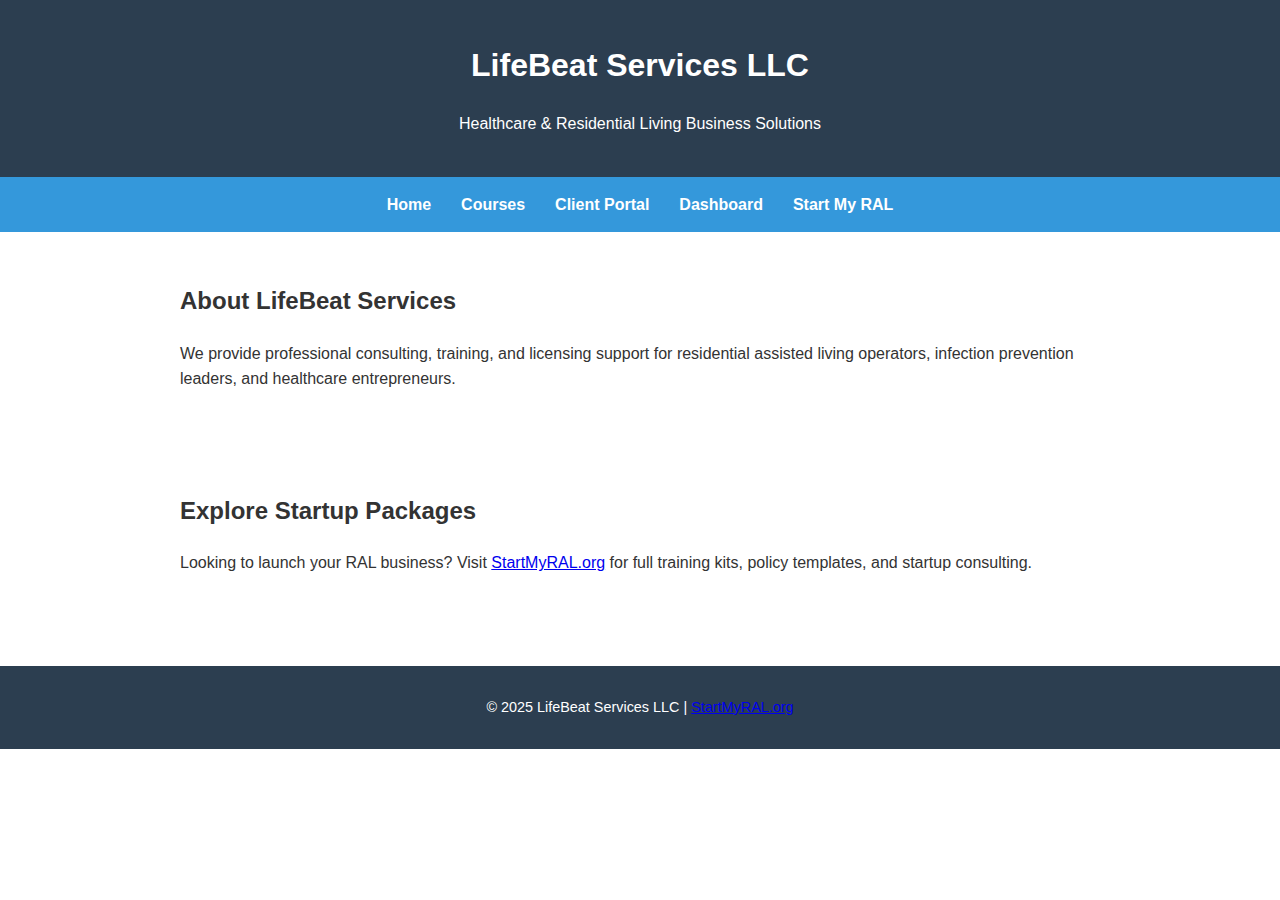
==== index.html @ 237e80f4 "Add files via upload" ====
<!DOCTYPE html>
<html lang="en">
<head>
  <meta charset="UTF-8" />
  <meta name="viewport" content="width=device-width, initial-scale=1.0"/>
  <title>LifeBeat Services LLC</title>
  <link rel="stylesheet" href="styles.css" />
</head>
<body>
  <header>
    <h1>LifeBeat Services LLC</h1>
    <p>Healthcare & Residential Living Business Solutions</p>
  </header>

  <nav>
    <a href="index.html">Home</a>
    <a href="courses.html">Courses</a>
    <a href="portal.html">Client Portal</a>
    <a href="dashboard.html">Dashboard</a>
    <a href="https://startmyral.org">Start My RAL</a>
  </nav>

  <section>
    <h2>About LifeBeat Services</h2>
    <p>We provide professional consulting, training, and licensing support for residential assisted living operators, infection prevention leaders, and healthcare entrepreneurs.</p>
  </section>

  <section>
    <h2>Explore Startup Packages</h2>
    <p>Looking to launch your RAL business? Visit <a href="https://startmyral.org">StartMyRAL.org</a> for full training kits, policy templates, and startup consulting.</p>
  </section>

  <footer>
    <p>&copy; 2025 LifeBeat Services LLC | <a href="https://startmyral.org">StartMyRAL.org</a></p>
  </footer>
  <script src="script.js"></script>
</body>
</html>
---- styles.css ----
:root {
    --primary-color: #2c3e50;
    --secondary-color: #3498db;
    --background: #ffffff;
    --text-color: #333333;
    --accent-color: #16a085;
    --highlight-color: #f1f1f1;
    --font-family: 'Segoe UI', Tahoma, Geneva, Verdana, sans-serif;
  }
  
  * {
    margin: 0;
    padding: 0;
    box-sizing: border-box;
  }
  
  body {
    font-family: var(--font-family);
    background-color: var(--background);
    color: var(--text-color);
    line-height: 1.6;
  }
  
  header {
    background: var(--primary-color);
    color: #fff;
    padding: 40px 20px;
    text-align: center;
    box-shadow: 0 2px 6px rgba(0, 0, 0, 0.1);
  }
  
  nav {
    background: var(--secondary-color);
    display: flex;
    justify-content: center;
    flex-wrap: wrap;
    padding: 15px 10px;
  }
  
  nav a {
    color: #fff;
    text-decoration: none;
    margin: 0 15px;
    font-weight: bold;
    font-size: 1rem;
    transition: color 0.3s ease;
  }
  
  nav a:hover {
    color: var(--accent-color);
  }
  
  section {
    padding: 50px 20px;
    max-width: 960px;
    margin: auto;
  }
  
  h1, h2 {
    margin-bottom: 20px;
    font-weight: bold;
  }
  
  ul {
    list-style: none;
    padding-left: 0;
  }
  
  ul li {
    background: var(--highlight-color);
    margin: 10px 0;
    padding: 15px;
    border-left: 5px solid var(--accent-color);
    font-size: 1.05rem;
  }
  
  form {
    margin-top: 30px;
  }
  
  form input[type="email"],
  form textarea,
  form button {
    width: 100%;
    padding: 12px;
    margin: 10px 0;
    border: 1px solid #ccc;
    border-radius: 6px;
    font-size: 1rem;
  }
  
  form button {
    background-color: var(--secondary-color);
    color: #fff;
    font-weight: bold;
    border: none;
    cursor: pointer;
    transition: background-color 0.3s ease;
  }
  
  form button:hover {
    background-color: var(--accent-color);
  }
  
  footer {
    background: var(--primary-color);
    color: #fff;
    text-align: center;
    padding: 30px 20px;
    margin-top: 40px;
    font-size: 0.9rem;
  }
  
  /* Responsive Design */
  @media screen and (max-width: 768px) {
    nav {
      flex-direction: column;
      align-items: center;
    }
  
    nav a {
      margin: 10px 0;
      font-size: 1.1rem;
    }
  
    section {
      padding: 30px 15px;
    }
  
    header h1 {
      font-size: 1.8rem;
    }
  }
  
  /* Custom Button Style */
  .button {
    display: inline-block;
    background: var(--accent-color);
    color: #fff;
    padding: 12px 18px;
    margin-top: 20px;
    border-radius: 5px;
    text-decoration: none;
    font-weight: bold;
  }
  
  .button:hover {
    background: var(--secondary-color);
  }
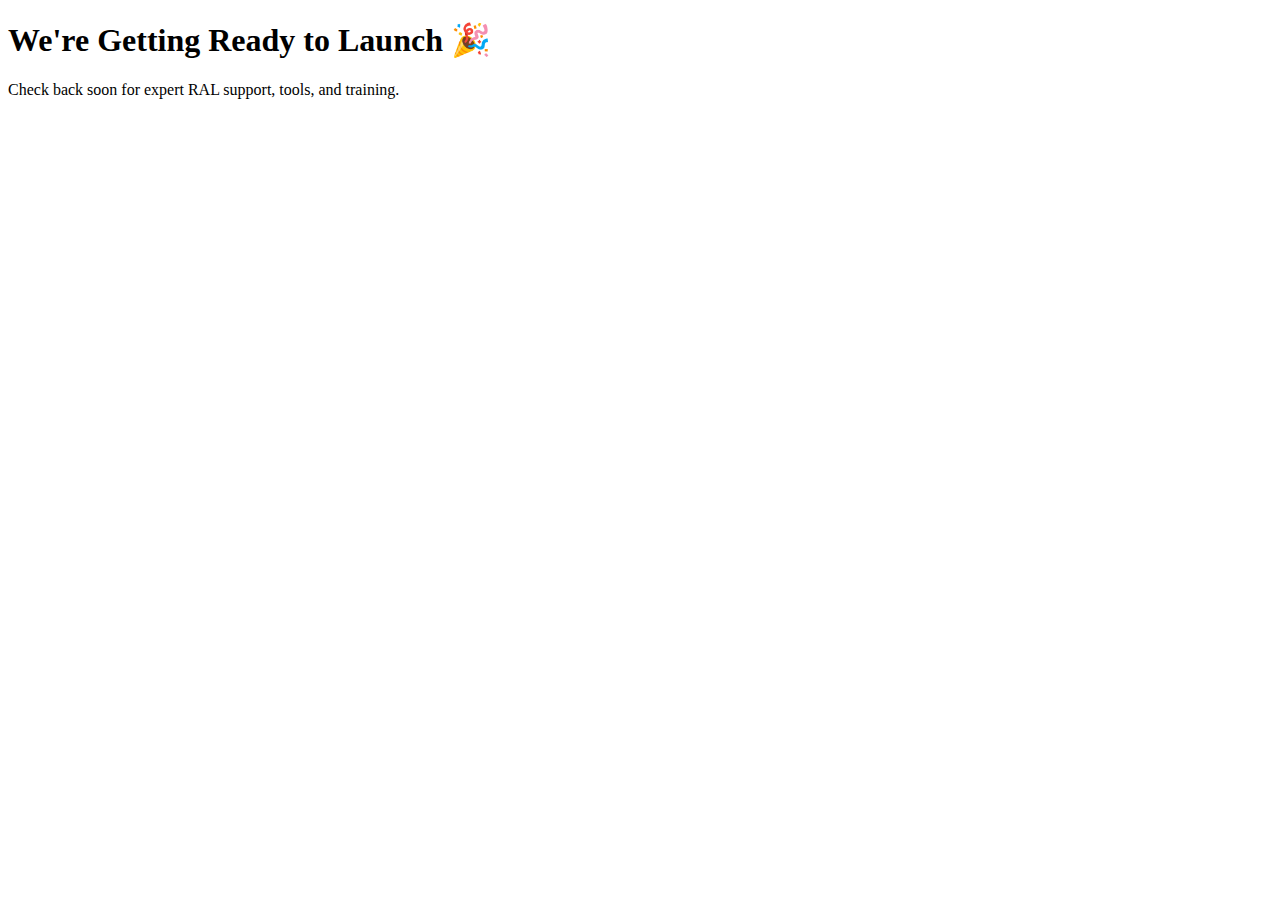
==== commit a5c2dfda: "Add files via upload" ====
--- a/index.html
+++ b/index.html
@@ -1,38 +1,10 @@
 <!DOCTYPE html>
-<html lang="en">
+<html>
 <head>
-  <meta charset="UTF-8" />
-  <meta name="viewport" content="width=device-width, initial-scale=1.0"/>
-  <title>LifeBeat Services LLC</title>
-  <link rel="stylesheet" href="styles.css" />
+  <title>Coming Soon – LifeBeat Services</title>
 </head>
 <body>
-  <header>
-    <h1>LifeBeat Services LLC</h1>
-    <p>Healthcare & Residential Living Business Solutions</p>
-  </header>
-
-  <nav>
-    <a href="index.html">Home</a>
-    <a href="courses.html">Courses</a>
-    <a href="portal.html">Client Portal</a>
-    <a href="dashboard.html">Dashboard</a>
-    <a href="https://startmyral.org">Start My RAL</a>
-  </nav>
-
-  <section>
-    <h2>About LifeBeat Services</h2>
-    <p>We provide professional consulting, training, and licensing support for residential assisted living operators, infection prevention leaders, and healthcare entrepreneurs.</p>
-  </section>
-
-  <section>
-    <h2>Explore Startup Packages</h2>
-    <p>Looking to launch your RAL business? Visit <a href="https://startmyral.org">StartMyRAL.org</a> for full training kits, policy templates, and startup consulting.</p>
-  </section>
-
-  <footer>
-    <p>&copy; 2025 LifeBeat Services LLC | <a href="https://startmyral.org">StartMyRAL.org</a></p>
-  </footer>
-  <script src="script.js"></script>
+  <h1>We're Getting Ready to Launch 🎉</h1>
+  <p>Check back soon for expert RAL support, tools, and training.</p>
 </body>
 </html>
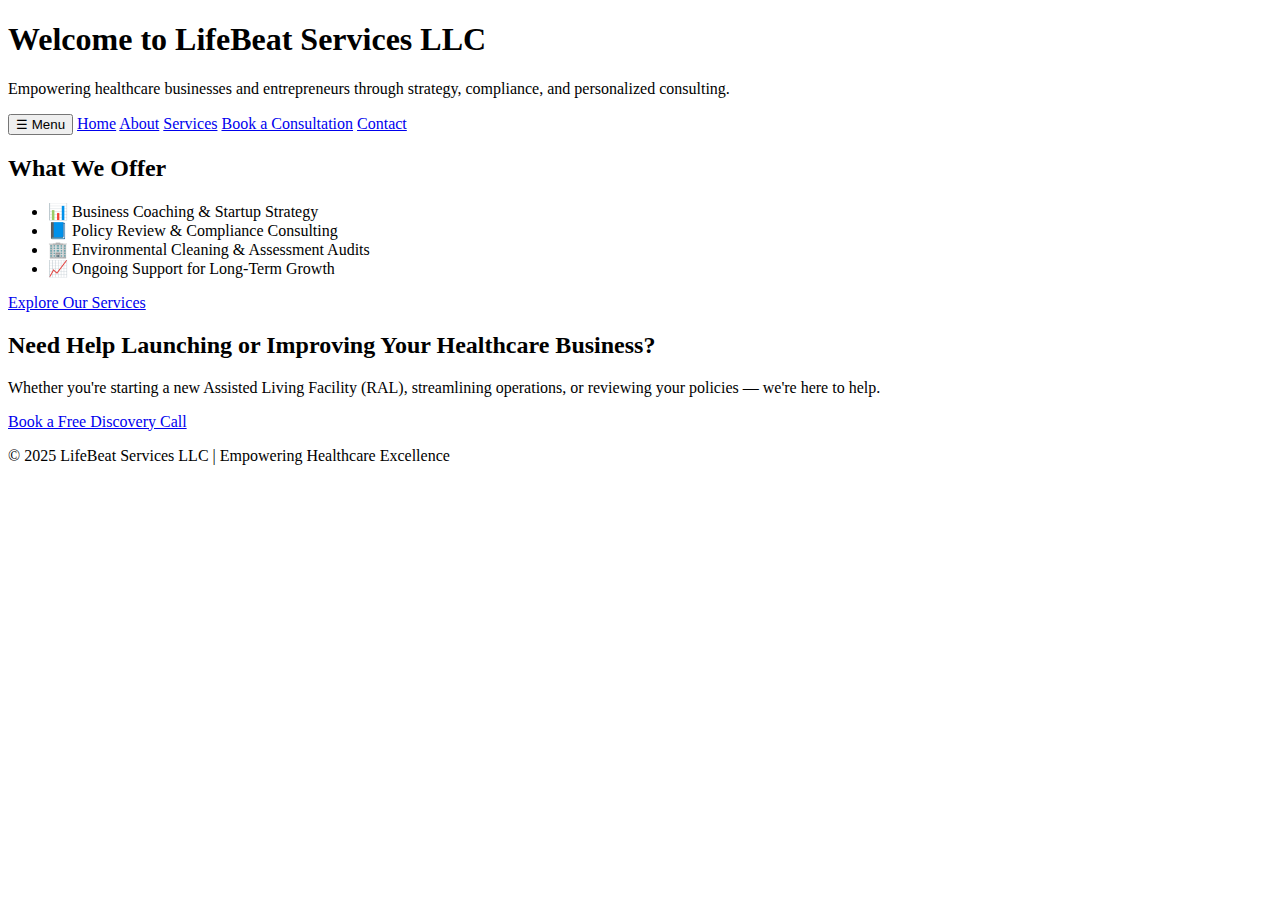
==== commit e653ed5c: "Add files via upload" ====
--- a/index.html
+++ b/index.html
@@ -1,10 +1,48 @@
 <!DOCTYPE html>
-<html>
+<html lang="en">
 <head>
-  <title>Coming Soon – LifeBeat Services</title>
+  <meta charset="UTF-8" />
+  <meta name="viewport" content="width=device-width, initial-scale=1.0"/>
+  <title>LifeBeat Services – Business & Healthcare Strategy Consulting</title>
+  <link rel="stylesheet" href="styles.css" />
 </head>
 <body>
-  <h1>We're Getting Ready to Launch 🎉</h1>
-  <p>Check back soon for expert RAL support, tools, and training.</p>
+  <header>
+    <h1>Welcome to LifeBeat Services LLC</h1>
+    <p>Empowering healthcare businesses and entrepreneurs through strategy, compliance, and personalized consulting.</p>
+  </header>
+
+  <nav>
+    <button id="menu-toggle" class="mobile-nav-button">☰ Menu</button>
+    <a href="index.html">Home</a>
+    <a href="about.html">About</a>
+    <a href="services.html">Services</a>
+    <a href="consultation.html">Book a Consultation</a>
+    <a href="contact.html">Contact</a>
+  </nav>
+
+  <section>
+    <h2>What We Offer</h2>
+    <ul>
+      <li>📊 Business Coaching & Startup Strategy</li>
+      <li>📘 Policy Review & Compliance Consulting</li>
+      <li>🏢 Environmental Cleaning & Assessment Audits</li>
+      <li>📈 Ongoing Support for Long-Term Growth</li>
+    </ul>
+    <a href="services.html" class="button">Explore Our Services</a>
+  </section>
+
+  <section>
+    <h2>Need Help Launching or Improving Your Healthcare Business?</h2>
+    <p>Whether you're starting a new Assisted Living Facility (RAL), streamlining operations, or reviewing your policies — we're here to help.</p>
+    <a href="consultation.html" class="button">Book a Free Discovery Call</a>
+  </section>
+
+  <footer>
+    <p>&copy; 2025 LifeBeat Services LLC | Empowering Healthcare Excellence</p>
+  </footer>
+
+  <!-- ✅ JavaScript for nav toggle and interaction -->
+  <script src="script.js"></script>
 </body>
 </html>
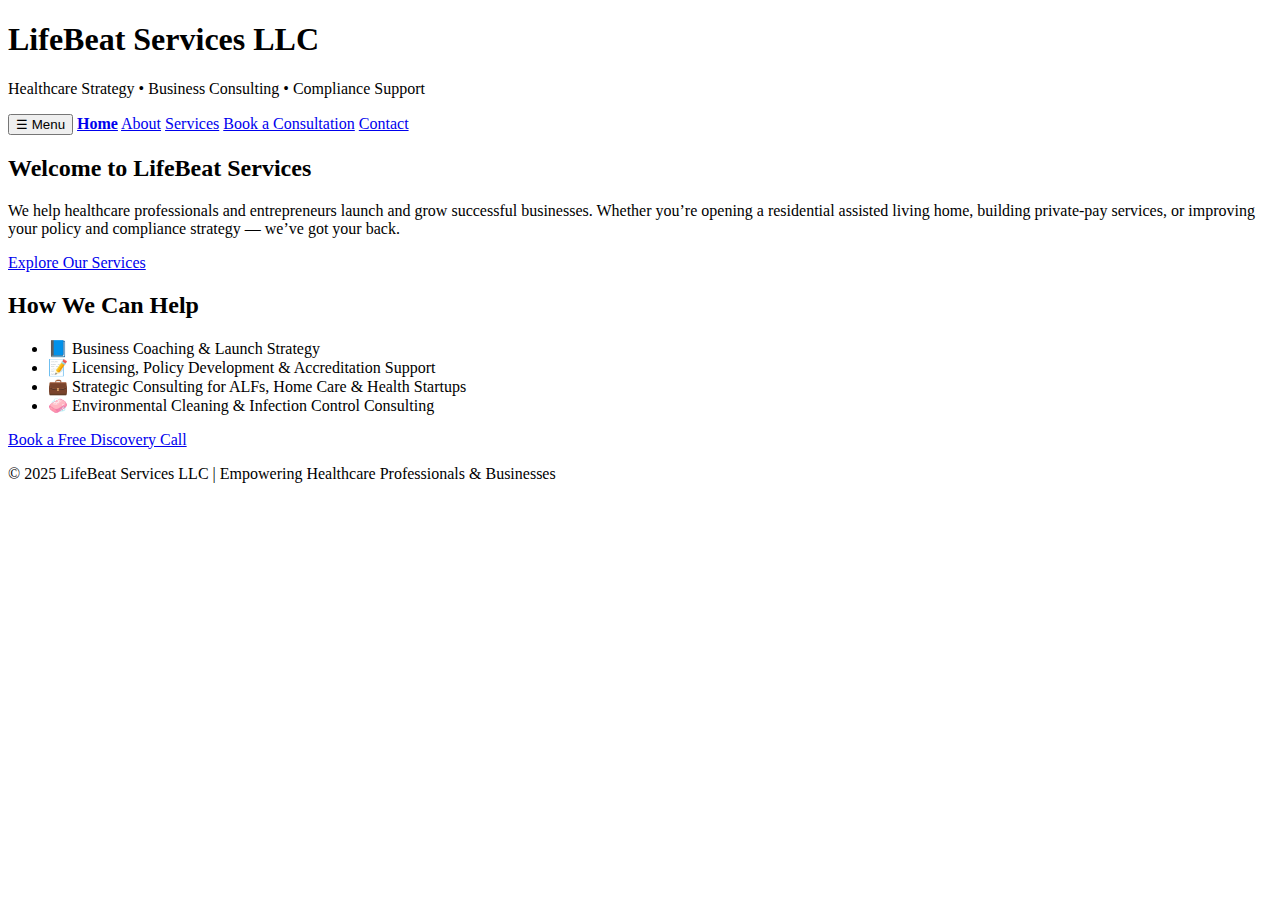
==== commit 97838449: "Add files via upload" ====
--- a/index.html
+++ b/index.html
@@ -8,8 +8,8 @@
 </head>
 <body>
   <header>
-    <h1>Welcome to LifeBeat Services LLC</h1>
-    <p>Empowering healthcare businesses and entrepreneurs through strategy, compliance, and personalized consulting.</p>
+    <h1>LifeBeat Services LLC</h1>
+    <p>Healthcare Strategy • Business Consulting • Compliance Support</p>
   </header>
 
   <nav>
@@ -22,27 +22,26 @@
   </nav>
 
   <section>
-    <h2>What We Offer</h2>
-    <ul>
-      <li>📊 Business Coaching & Startup Strategy</li>
-      <li>📘 Policy Review & Compliance Consulting</li>
-      <li>🏢 Environmental Cleaning & Assessment Audits</li>
-      <li>📈 Ongoing Support for Long-Term Growth</li>
-    </ul>
+    <h2>Welcome to LifeBeat Services</h2>
+    <p>We help healthcare professionals and entrepreneurs launch and grow successful businesses. Whether you’re opening a residential assisted living home, building private-pay services, or improving your policy and compliance strategy — we’ve got your back.</p>
     <a href="services.html" class="button">Explore Our Services</a>
   </section>
 
   <section>
-    <h2>Need Help Launching or Improving Your Healthcare Business?</h2>
-    <p>Whether you're starting a new Assisted Living Facility (RAL), streamlining operations, or reviewing your policies — we're here to help.</p>
+    <h2>How We Can Help</h2>
+    <ul>
+      <li>📘 Business Coaching & Launch Strategy</li>
+      <li>📝 Licensing, Policy Development & Accreditation Support</li>
+      <li>💼 Strategic Consulting for ALFs, Home Care & Health Startups</li>
+      <li>🧼 Environmental Cleaning & Infection Control Consulting</li>
+    </ul>
     <a href="consultation.html" class="button">Book a Free Discovery Call</a>
   </section>
 
   <footer>
-    <p>&copy; 2025 LifeBeat Services LLC | Empowering Healthcare Excellence</p>
+    <p>&copy; 2025 LifeBeat Services LLC | Empowering Healthcare Professionals & Businesses</p>
   </footer>
 
-  <!-- ✅ JavaScript for nav toggle and interaction -->
   <script src="script.js"></script>
 </body>
 </html>
